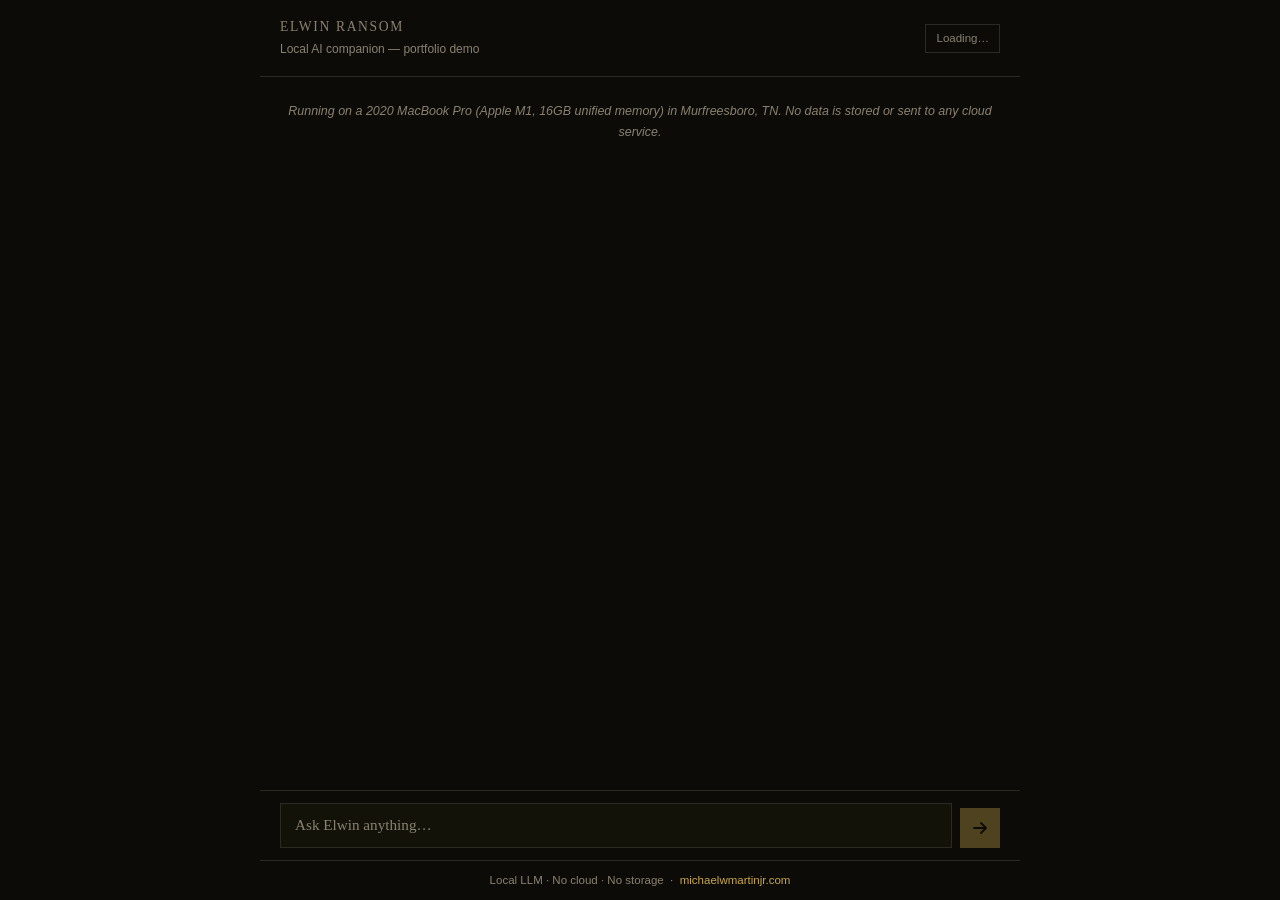
==== companion/static/demo.html @ 36217edf "Sync demo UI with main UI; fix copy-button timer race - demo.html: add stop button, markdown renderi" ====
<!DOCTYPE html>
<html lang="en">
<head>
  <meta charset="UTF-8">
  <meta name="viewport" content="width=device-width, initial-scale=1">
  <title>Elwin Ransom — Demo</title>
  <style>
    *, *::before, *::after { box-sizing: border-box; margin: 0; padding: 0; }

    :root {
      --bg:       #0c0b08;
      --bg2:      #131209;
      --border:   #2c2a22;
      --text:     #f2ede4;
      --text-dim: #8a8270;
      --accent:   #c9a84c;
      --user-bg:  rgba(201, 168, 76, 0.08);
      --user-border: rgba(201, 168, 76, 0.2);
      --danger:   #c04040;
    }

    html, body {
      height: 100%;
      background: var(--bg);
      color: var(--text);
      font-family: Georgia, 'Times New Roman', serif;
      font-size: 16px;
      line-height: 1.65;
    }

    #shell {
      display: flex;
      flex-direction: column;
      height: 100dvh;
      max-width: 760px;
      margin: 0 auto;
    }

    /* Header */
    header {
      flex-shrink: 0;
      display: flex;
      align-items: center;
      justify-content: space-between;
      padding: 16px 20px;
      border-bottom: 1px solid var(--border);
    }

    .header-left h1 {
      font-size: 0.85rem;
      font-weight: normal;
      letter-spacing: 0.12em;
      text-transform: uppercase;
      color: var(--text-dim);
    }

    .header-left p {
      font-size: 0.75rem;
      font-family: -apple-system, sans-serif;
      color: var(--text-dim);
      margin-top: 2px;
    }

    #remaining-badge {
      font-size: 0.72rem;
      font-family: -apple-system, sans-serif;
      color: var(--text-dim);
      border: 1px solid var(--border);
      padding: 4px 10px;
      white-space: nowrap;
    }

    /* Messages */
    #messages {
      flex: 1;
      overflow-y: auto;
      padding: 24px 20px 16px;
    }

    .message { margin-bottom: 20px; }

    .message.user {
      display: flex;
      justify-content: flex-end;
    }

    .message.user .bubble {
      background: var(--user-bg);
      border: 1px solid var(--user-border);
      padding: 10px 15px;
      max-width: 75%;
      font-size: 0.95rem;
      word-break: break-word;
      white-space: pre-wrap;
    }

    .message.bot .bot-label {
      font-size: 0.72rem;
      letter-spacing: 0.1em;
      text-transform: uppercase;
      color: var(--accent);
      margin-bottom: 6px;
      font-family: -apple-system, sans-serif;
    }

    .message.bot .bubble {
      font-size: 0.97rem;
      line-height: 1.75;
      color: var(--text);
      word-break: break-word;
      white-space: pre-wrap;
    }

    .message.system {
      text-align: center;
      font-size: 0.78rem;
      font-family: -apple-system, sans-serif;
      color: var(--text-dim);
      font-style: italic;
    }

    .typing-dots {
      display: flex;
      gap: 5px;
      align-items: center;
      padding: 8px 0;
    }

    .typing-dots span {
      width: 6px; height: 6px;
      background: var(--text-dim);
      border-radius: 50%;
      animation: bounce 1.2s infinite;
    }

    .typing-dots span:nth-child(2) { animation-delay: 0.2s; }
    .typing-dots span:nth-child(3) { animation-delay: 0.4s; }

    @keyframes bounce {
      0%, 80%, 100% { transform: translateY(0); }
      40%           { transform: translateY(-5px); }
    }

    /* Input */
    #input-area {
      flex-shrink: 0;
      display: flex;
      align-items: flex-end;
      gap: 8px;
      padding: 12px 20px;
      padding-bottom: calc(12px + env(safe-area-inset-bottom));
      border-top: 1px solid var(--border);
    }

    #message-input {
      flex: 1;
      background: var(--bg2);
      border: 1px solid var(--border);
      color: var(--text);
      font-family: Georgia, serif;
      font-size: 0.95rem;
      line-height: 1.5;
      padding: 10px 14px;
      resize: none;
      outline: none;
      max-height: 120px;
      overflow-y: auto;
      transition: border-color 0.2s;
    }

    #message-input:focus { border-color: var(--accent); }
    #message-input::placeholder { color: var(--text-dim); }

    #send-btn {
      background: var(--accent);
      border: none;
      color: var(--bg);
      width: 40px;
      height: 40px;
      display: flex;
      align-items: center;
      justify-content: center;
      flex-shrink: 0;
      cursor: pointer;
      transition: opacity 0.15s;
    }

    #send-btn:disabled { opacity: 0.35; cursor: default; }
    #send-btn.stop { background: var(--danger); }

    /* Markdown */
    .bubble.rendered { white-space: normal; }
    .bubble.rendered p { margin: 0 0 0.75em; }
    .bubble.rendered p:last-child { margin-bottom: 0; }
    .bubble.rendered h1,.bubble.rendered h2,.bubble.rendered h3 { font-weight: normal; color: var(--accent); margin: 0.9em 0 0.4em; line-height: 1.3; }
    .bubble.rendered h1 { font-size: 1.1rem; }
    .bubble.rendered h2 { font-size: 1.0rem; }
    .bubble.rendered h3 { font-size: 0.95rem; }
    .bubble.rendered ul,.bubble.rendered ol { margin: 0.4em 0 0.75em 1.4em; }
    .bubble.rendered li { margin: 0.2em 0; }
    .bubble.rendered code { font-family: Menlo, monospace; font-size: 0.85em; background: var(--bg2); border: 1px solid var(--border); padding: 0.1em 0.4em; border-radius: 3px; }
    .bubble.rendered pre { background: var(--bg2); border: 1px solid var(--border); padding: 12px 16px; overflow-x: auto; margin: 0.5em 0 0.75em; border-radius: 4px; }
    .bubble.rendered pre code { background: none; border: none; padding: 0; font-size: 0.82rem; white-space: pre; }
    .bubble.rendered blockquote { border-left: 2px solid var(--accent); margin: 0.5em 0; padding: 0.2em 0 0.2em 1em; color: var(--text-dim); font-style: italic; }
    .bubble.rendered a { color: var(--accent); text-decoration: underline; }
    .bubble.rendered strong { font-weight: bold; }
    .bubble.rendered em { font-style: italic; }
    .bubble.rendered hr { border: none; border-top: 1px solid var(--border); margin: 0.75em 0; }

    /* Copy button */
    .copy-btn { display: inline-flex; align-items: center; gap: 5px; margin-top: 10px; padding: 4px 10px; background: none; border: 1px solid var(--border); color: var(--text-dim); font-family: -apple-system, sans-serif; font-size: 0.72rem; letter-spacing: 0.04em; cursor: pointer; border-radius: 3px; transition: color 0.15s, border-color 0.15s; }
    .copy-btn:hover { color: var(--text); border-color: var(--text-dim); }
    .copy-btn.copied { color: #7ec87e; border-color: #7ec87e; }

    /* Footer */
    footer {
      flex-shrink: 0;
      text-align: center;
      padding: 10px 20px;
      font-size: 0.72rem;
      font-family: -apple-system, sans-serif;
      color: var(--text-dim);
      border-top: 1px solid var(--border);
    }

    footer a { color: var(--accent); text-decoration: none; }
    footer a:hover { text-decoration: underline; }

    ::-webkit-scrollbar { width: 3px; }
    ::-webkit-scrollbar-thumb { background: var(--border); }
  </style>
</head>
<body>
<div id="shell">
  <header>
    <div class="header-left">
      <h1>Elwin Ransom</h1>
      <p>Local AI companion — portfolio demo</p>
    </div>
    <span id="remaining-badge">Loading…</span>
  </header>

  <div id="messages">
    <div class="message system">
      Running on a 2020 MacBook Pro (Apple M1, 16GB unified memory) in Murfreesboro, TN. No data is stored or sent to any cloud service.
    </div>
  </div>

  <div id="input-area">
    <textarea id="message-input" rows="1" placeholder="Ask Elwin anything…"></textarea>
    <button id="send-btn" disabled>
      <svg id="send-icon" width="16" height="16" viewBox="0 0 16 16" fill="none" stroke="currentColor" stroke-width="1.8" stroke-linecap="round" stroke-linejoin="round">
        <path d="M2 8h12M9 3l5 5-5 5"/>
      </svg>
      <svg id="stop-icon" width="14" height="14" viewBox="0 0 14 14" fill="currentColor" style="display:none">
        <rect x="2" y="2" width="10" height="10" rx="1.5"/>
      </svg>
    </button>
  </div>

  <footer>
    Local LLM · No cloud · No storage &nbsp;·&nbsp;
    <a href="https://michaelwmartinjr.com" target="_blank">michaelwmartinjr.com</a>
  </footer>
</div>

<script>
'use strict';

const messagesEl  = document.getElementById('messages');
const inputEl     = document.getElementById('message-input');
const sendBtn     = document.getElementById('send-btn');
const sendIcon    = document.getElementById('send-icon');
const stopIcon    = document.getElementById('stop-icon');
const remainingEl = document.getElementById('remaining-badge');

let busy = false;
let remaining = 10;
const history = [];
let _abort = null;

async function loadStatus() {
  try {
    const r = await fetch('/api/demo/status');
    const d = await r.json();
    remaining = d.remaining;
    updateBadge();
  } catch {}
}

function updateBadge() {
  remainingEl.textContent = remaining <= 0
    ? 'Limit reached'
    : `${remaining} message${remaining === 1 ? '' : 's'} remaining today`;
}

function setBusy(val) {
  busy = val;
  if (val) {
    sendBtn.disabled = false;
    sendBtn.classList.add('stop');
    sendIcon.style.display = 'none';
    stopIcon.style.display = '';
  } else {
    sendBtn.classList.remove('stop');
    sendIcon.style.display = '';
    stopIcon.style.display = 'none';
    sendBtn.disabled = !inputEl.value.trim() || remaining <= 0;
  }
}

function escHtml(s) {
  return String(s)
    .replace(/&/g, '&amp;').replace(/</g, '&lt;')
    .replace(/>/g, '&gt;').replace(/"/g, '&quot;');
}

function inline(text) {
  let out = escHtml(text);
  out = out.replace(/`([^`\n]+)`/g, (_, c) => `<code>${c}</code>`);
  out = out.replace(/\*\*(.+?)\*\*/g, '<strong>$1</strong>');
  out = out.replace(/\*(.+?)\*/g, '<em>$1</em>');
  out = out.replace(/\[([^\]]+)\]\((https?:\/\/[^\)]+)\)/g,
    (_, t, u) => `<a href="${u}" target="_blank" rel="noopener">${t}</a>`);
  return out;
}

function renderMarkdown(raw) {
  const codeBlocks = [];
  let text = raw.replace(/```(\w*)\n?([\s\S]*?)```/g, (_, lang, code) => {
    const idx = codeBlocks.length;
    codeBlocks.push(`<pre><code>${escHtml(code.trimEnd())}</code></pre>`);
    return `\x00CODE${idx}\x00`;
  });
  const lines = text.split('\n');
  const out = [];
  let listType = null;
  function flushList() { if (listType) { out.push(`</${listType}>`); listType = null; } }
  for (const line of lines) {
    const cp = line.trim().match(/^\x00CODE(\d+)\x00$/);
    if (cp) { flushList(); out.push(codeBlocks[+cp[1]]); continue; }
    const h = line.match(/^(#{1,3}) (.+)/);
    if (h) { flushList(); const lv = h[1].length; out.push(`<h${lv}>${inline(h[2])}</h${lv}>`); continue; }
    if (/^---+$/.test(line.trim())) { flushList(); out.push('<hr>'); continue; }
    const bq = line.match(/^> (.*)/);
    if (bq) { flushList(); out.push(`<blockquote>${inline(bq[1])}</blockquote>`); continue; }
    const ul = line.match(/^[-*+] (.+)/);
    if (ul) { if (listType !== 'ul') { flushList(); out.push('<ul>'); listType = 'ul'; } out.push(`<li>${inline(ul[1])}</li>`); continue; }
    const ol = line.match(/^\d+\. (.+)/);
    if (ol) { if (listType !== 'ol') { flushList(); out.push('<ol>'); listType = 'ol'; } out.push(`<li>${inline(ol[1])}</li>`); continue; }
    if (!line.trim()) { flushList(); continue; }
    flushList();
    out.push(`<p>${inline(line)}</p>`);
  }
  flushList();
  return out.join('\n');
}

const COPY_SVG = `<svg width="13" height="13" viewBox="0 0 14 14" fill="none" stroke="currentColor" stroke-width="1.5" stroke-linecap="round" stroke-linejoin="round"><rect x="4" y="4" width="8" height="8" rx="1"/><path d="M2 10V2h8"/></svg>`;

function finalizeResponse(msgDiv, span, rawText) {
  const bubble = span.parentElement;
  span.remove();
  if (!rawText.trim()) {
    bubble.querySelector('.typing-dots')?.remove();
    bubble.innerHTML = '<span style="color:var(--text-dim);font-size:0.85em;font-style:italic;">stopped</span>';
    return;
  }
  bubble.innerHTML = renderMarkdown(rawText);
  bubble.classList.add('rendered');
  const copyBtn = document.createElement('button');
  copyBtn.className = 'copy-btn';
  copyBtn.innerHTML = `${COPY_SVG} Copy`;
  let copyTimer = null;
  copyBtn.addEventListener('click', () => {
    navigator.clipboard.writeText(rawText).then(() => {
      clearTimeout(copyTimer);
      copyBtn.classList.add('copied');
      copyBtn.textContent = 'Copied';
      copyTimer = setTimeout(() => { copyBtn.classList.remove('copied'); copyBtn.innerHTML = `${COPY_SVG} Copy`; }, 1800);
    });
  });
  msgDiv.appendChild(copyBtn);
}

function appendUser(text) {
  const div = document.createElement('div');
  div.className = 'message user';
  div.innerHTML = `<div class="bubble">${escHtml(text)}</div>`;
  messagesEl.appendChild(div);
  scrollDown();
}

function appendBotBubble() {
  const div = document.createElement('div');
  div.className = 'message bot';
  div.innerHTML = `<div class="bot-label">Elwin</div><div class="bubble"></div>`;
  const bubble = div.querySelector('.bubble');
  const dots = document.createElement('div');
  dots.className = 'typing-dots';
  dots.innerHTML = '<span></span><span></span><span></span>';
  bubble.appendChild(dots);
  const span = document.createElement('span');
  bubble.appendChild(span);
  messagesEl.appendChild(div);
  scrollDown();
  let dotsGone = false;
  return { div, span, removeDots() { if (!dotsGone) { dots.remove(); dotsGone = true; } } };
}

function appendSystem(text) {
  const div = document.createElement('div');
  div.className = 'message system';
  div.textContent = text;
  messagesEl.appendChild(div);
  scrollDown();
}

function scrollDown() { messagesEl.scrollTop = messagesEl.scrollHeight; }

async function send() {
  const text = inputEl.value.trim();
  if (!text || busy || remaining <= 0) return;

  if (_abort) _abort.abort();
  const ctrl = new AbortController();
  _abort = ctrl;

  setBusy(true);
  inputEl.value = '';
  adjustHeight();

  appendUser(text);
  const { div, span, removeDots } = appendBotBubble();
  let streamed = '';

  try {
    const resp = await fetch('/api/demo/chat', {
      method: 'POST',
      headers: { 'Content-Type': 'application/json' },
      body: JSON.stringify({ text, history }),
      signal: ctrl.signal,
    });

    if (!resp.ok) throw new Error(`HTTP ${resp.status}`);

    const reader = resp.body.getReader();
    const decoder = new TextDecoder();
    let buf = '';

    while (true) {
      const { done, value } = await reader.read();
      if (done) break;
      buf += decoder.decode(value, { stream: true });
      const lines = buf.split('\n');
      buf = lines.pop();
      for (const line of lines) {
        if (!line.startsWith('data: ')) continue;
        try {
          const ev = JSON.parse(line.slice(6));
          if (ev.type === 'token') {
            removeDots();
            streamed += ev.content;
            span.textContent = streamed;
            scrollDown();
          } else if (ev.type === 'remaining') {
            remaining = ev.content;
            updateBadge();
          } else if (ev.type === 'error') {
            removeDots();
            span.textContent = ev.content;
          }
        } catch {}
      }
    }

    if (streamed) {
      history.push({ role: 'user', content: text });
      history.push({ role: 'assistant', content: streamed });
    }
    finalizeResponse(div, span, streamed);

  } catch (e) {
    if (e.name === 'AbortError') {
      finalizeResponse(div, span, streamed);
    } else {
      removeDots();
      span.textContent = `Error: ${e.message}`;
    }
  } finally {
    _abort = null;
    setBusy(false);
    if (remaining <= 0) {
      appendSystem("You've used all 10 demo messages for today. Come back tomorrow!");
      inputEl.disabled = true;
    }
  }
}

function adjustHeight() {
  inputEl.style.height = 'auto';
  inputEl.style.height = Math.min(inputEl.scrollHeight, 120) + 'px';
}

inputEl.addEventListener('input', () => {
  adjustHeight();
  sendBtn.disabled = !inputEl.value.trim() || remaining <= 0;
});

inputEl.addEventListener('keydown', e => {
  if (e.key === 'Enter' && !e.shiftKey) { e.preventDefault(); send(); }
});

sendBtn.addEventListener('click', () => {
  if (busy) { if (_abort) _abort.abort(); return; }
  send();
});

loadStatus().then(() => {
  sendBtn.disabled = remaining <= 0 || !inputEl.value.trim();
});
</script>
</body>
</html>
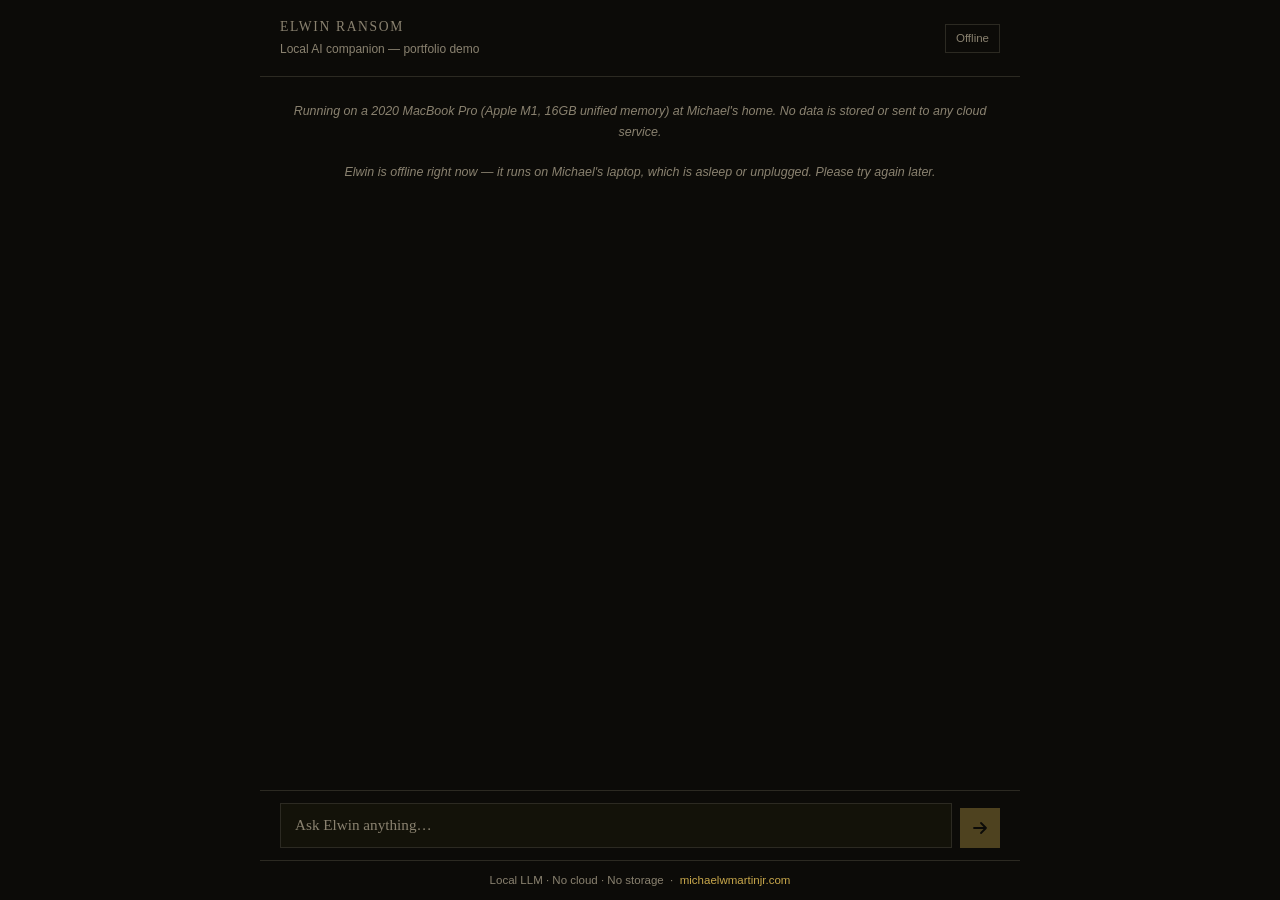
==== commit db207d39: "Restore the Telegram bot, tighten demo CORS, handle Elwin being offline Telegram and TTS are back, w" ====
--- a/companion/static/demo.html
+++ b/companion/static/demo.html
@@ -242,7 +242,7 @@
 
   <div id="messages">
     <div class="message system">
-      Running on a 2020 MacBook Pro (Apple M1, 16GB unified memory) in Murfreesboro, TN. No data is stored or sent to any cloud service.
+      Running on a 2020 MacBook Pro (Apple M1, 16GB unified memory) at Michael's home. No data is stored or sent to any cloud service.
     </div>
   </div>
 
@@ -274,18 +274,35 @@
 const stopIcon    = document.getElementById('stop-icon');
 const remainingEl = document.getElementById('remaining-badge');
 
+// Served by Elwin itself or as a static copy on the portfolio; the API always
+// lives on Elwin's host. Keep this file identical in both repos.
+const API = location.hostname === 'elwinransom.michaelwmartinjr.com'
+  || location.hostname === 'localhost' || location.hostname === '127.0.0.1'
+  ? '' : 'https://elwinransom.michaelwmartinjr.com';
+
+const OFFLINE_NOTE = "Elwin is offline right now — it runs on Michael's laptop, "
+  + "which is asleep or unplugged. Please try again later.";
+
 let busy = false;
+let online = false;
 let remaining = 10;
 const history = [];
 let _abort = null;
 
 async function loadStatus() {
   try {
-    const r = await fetch('/api/demo/status');
+    const r = await fetch(`${API}/api/demo/status`, { signal: AbortSignal.timeout(8000) });
+    if (!r.ok) throw new Error(`HTTP ${r.status}`);
     const d = await r.json();
     remaining = d.remaining;
+    online = true;
     updateBadge();
-  } catch {}
+  } catch {
+    online = false;
+    remainingEl.textContent = 'Offline';
+    appendSystem(OFFLINE_NOTE);
+    inputEl.disabled = true;
+  }
 }
 
 function updateBadge() {
@@ -420,7 +437,7 @@
 
 async function send() {
   const text = inputEl.value.trim();
-  if (!text || busy || remaining <= 0) return;
+  if (!text || busy || !online || remaining <= 0) return;
 
   if (_abort) _abort.abort();
   const ctrl = new AbortController();
@@ -435,7 +452,7 @@
   let streamed = '';
 
   try {
-    const resp = await fetch('/api/demo/chat', {
+    const resp = await fetch(`${API}/api/demo/chat`, {
       method: 'POST',
       headers: { 'Content-Type': 'application/json' },
       body: JSON.stringify({ text, history }),
@@ -485,7 +502,9 @@
       finalizeResponse(div, span, streamed);
     } else {
       removeDots();
-      span.textContent = `Error: ${e.message}`;
+      span.textContent = e instanceof TypeError
+        ? OFFLINE_NOTE
+        : `Error: ${e.message}`;
     }
   } finally {
     _abort = null;
@@ -504,7 +523,7 @@
 
 inputEl.addEventListener('input', () => {
   adjustHeight();
-  sendBtn.disabled = !inputEl.value.trim() || remaining <= 0;
+  sendBtn.disabled = !inputEl.value.trim() || !online || remaining <= 0;
 });
 
 inputEl.addEventListener('keydown', e => {
@@ -517,7 +536,7 @@
 });
 
 loadStatus().then(() => {
-  sendBtn.disabled = remaining <= 0 || !inputEl.value.trim();
+  sendBtn.disabled = !online || remaining <= 0 || !inputEl.value.trim();
 });
 </script>
 </body>
